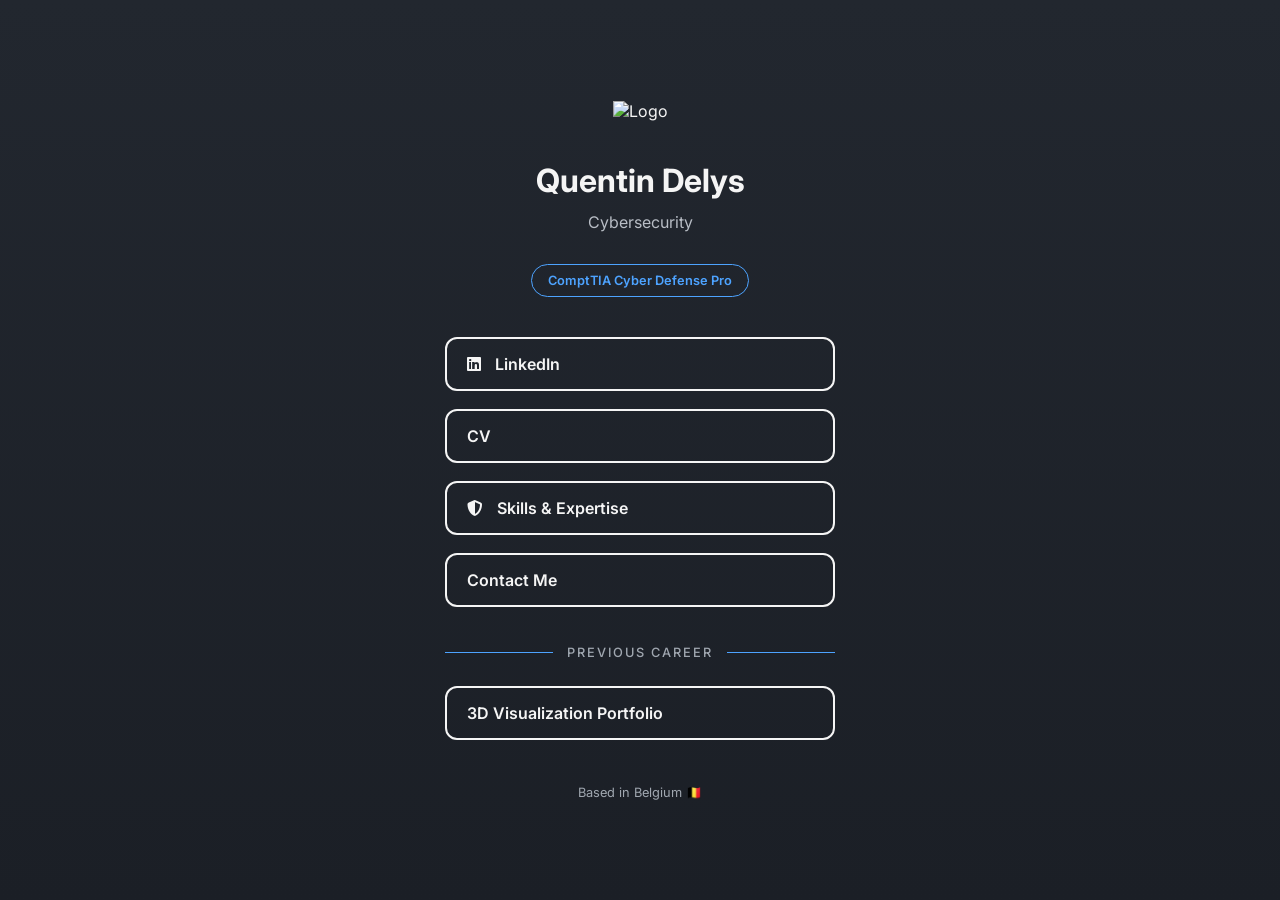
==== index.html @ 61f76bb6 "Add files via upload" ====
<!DOCTYPE html>
<html lang="en">

<link rel="stylesheet" href="hub_css.css">

<head>
<link rel="stylesheet" href="https://cdnjs.cloudflare.com/ajax/libs/font-awesome/6.7.2/css/all.min.css">

<meta charset="UTF-8">
<meta name="viewport" content="width=device-width, initial-scale=1.0">

<title>Quentin Delys</title>

<link rel="stylesheet" href="style.css">

<link rel="preconnect" href="https://fonts.googleapis.com">
<link href="https://fonts.googleapis.com/css2?family=Inter:wght@300;400;500;700&display=swap" rel="stylesheet">

</head>

<body>

<div class="container">

    <img src="sources/logo.svg" class="logo" alt="Logo">

    <h1>Quentin Delys</h1>

    <p class="subtitle">
        Cybersecurity
    </p>
<div class="certifications">
	<span>ComptTIA Cyber Defense Pro</span>
</div>

    <div class="links">

        <a href="https://www.linkedin.com/in/quentin-delys-7a1aa717a/" target="_blank">
			<i class="fa-brands fa-linkedin"></i>
            LinkedIn
        </a>

        <a href="sources/CV_IT_CyberSec_Quentin-Delys.webp" target="_blank">
            <span>CV</span>
        </a>
		
		<a href="Skills-Services.html">
			<i class="fa-solid fa-shield-halved"></i>
			Skills & Expertise
		</a>

        <a href="Contact-Me.html">
            Contact Me
        </a>
	<div class="section-divider">
    <span>Previous Career</span>
	</div>

		<a href="https://quentindelys-creator.github.io/3D-Generalist-book/index.html" target="_blank">
		3D Visualization Portfolio
		</a>
    </div>
	
	<div class="footer">
		Based in Belgium 🇧🇪
	</div>
</body>

</html>
---- hub_css.css ----
*{
    margin:0;
    padding:0;
    box-sizing:border-box;
}

body{

    background:linear-gradient(
        180deg,
        #22272F 0%,
        #1B1F26 100%
    );

    font-family:'Inter',sans-serif;

    color:#F5F5F5;

    display:flex;
    justify-content:center;
    align-items:center;
    min-height:100vh;

}

.container{

    width:100%;
    max-width:450px;

    text-align:center;

    padding:50px 30px;

}

.logo{

    width:200px;

    margin-bottom:40px;

}

h1{

    font-size:2rem;

    font-weight:700;

    margin-bottom:10px;

}

.subtitle{

    color:#B8BDC5;

    margin-bottom:30px;

    line-height:1.5;

}

.certifications{

    display:flex;
    justify-content:center;
    gap:10px;

    margin:20px 0 40px;

}

.certifications span{

    border:1px solid #4DA3FF;

    color:#4DA3FF;

    padding:8px 16px;

    border-radius:20px;

    font-size:.8rem;

    font-weight:600;

}

.links{

    display:flex;

    flex-direction:column;

    gap:18px;

}

.links a{

    display:flex;
    align-items:center;
    justify-content:flex-start;

    gap:14px;

    text-decoration:none;

    color:#F5F5F5;

    border:2px solid #F5F5F5;

    border-radius:12px;

    padding:15px 20px;

    transition:.25s;

    font-weight:600;

}

.links a:hover{

    background:#73C9EC;

    color:#22272F;

    transform:translateY(-3px);

}

.section-divider{

    display:flex;
    align-items:center;

    margin:20px 0 8px;

    color:#A0A7B0;

    font-size:.8rem;

    font-weight:500;

    text-transform:uppercase;

    letter-spacing:2px;

}

.section-divider::before,
.section-divider::after{

    content:"";

    flex:1;

    height:1px;
	

    background:#4DA3FF;
}

.section-divider span{

    padding:0 14px;

}

.footer{

    margin-top:45px;

    color:#A0A7B0;

    font-size:.8rem;

}

/* ===== SKILLS & SERVICES ===== */

.skill-section{

    margin-top:35px;

    text-align:left;

}

.skill-section h2{

    display:flex;
    align-items:center;

    gap:12px;

    margin-bottom:18px;

    font-size:1.15rem;

    color:#F5F5F5;

}

.skill-section h2 i{

    color:#4DA3FF;

}


.skill-list{

    display:flex;

    flex-direction:column;

    gap:14px;

}


.skill{

    display:flex;

    flex-direction:column;

    gap:5px;

    padding:15px 18px;

    border-left:2px solid #4DA3FF;

    background:rgba(255,255,255,.03);

}


.skill strong{

    color:#F5F5F5;

    font-size:.95rem;

}


.skill span{

    color:#A0A7B0;

    font-size:.82rem;

    line-height:1.5;

}


.tags{

    display:flex;

    flex-wrap:wrap;

    gap:9px;

}


.tags span{

    border:1px solid #4DA3FF;

    color:#4DA3FF;

    padding:7px 12px;

    border-radius:20px;

    font-size:.78rem;

    font-weight:600;

}


.creative-section p{

    color:#A0A7B0;

    font-size:.85rem;

    line-height:1.5;

    margin-bottom:15px;

}


.portfolio-link{

    color:#4DA3FF;

    text-decoration:none;

    font-size:.85rem;

    font-weight:600;

}


.portfolio-link:hover{

    text-decoration:underline;

}


.back{

    margin-top:45px;

    margin-bottom:20px;

}


.back a{

    color:#A0A7B0;

    text-decoration:none;

    font-size:.85rem;

}


.back a:hover{

    color:#4DA3FF;

}
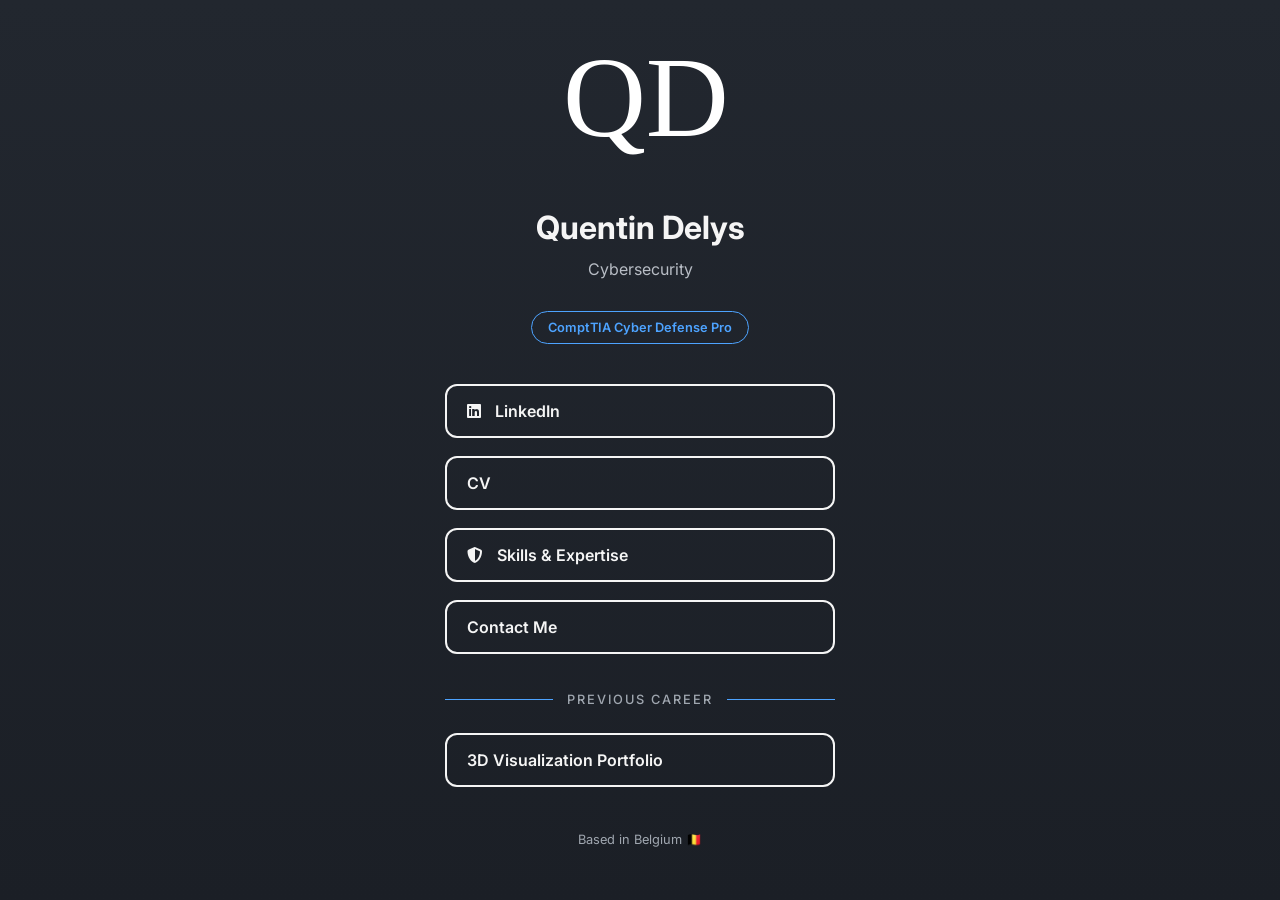
==== commit e5b66595: "Update index.html" ====
--- a/index.html
+++ b/index.html
@@ -22,7 +22,7 @@
 
 <div class="container">
 
-    <img src="sources/logo.svg" class="logo" alt="Logo">
+    <img src="Sources/logo.svg" class="logo" alt="Logo">
 
     <h1>Quentin Delys</h1>
 
@@ -40,7 +40,7 @@
             LinkedIn
         </a>
 
-        <a href="sources/CV_IT_CyberSec_Quentin-Delys.webp" target="_blank">
+        <a href="Sources/CV_IT_CyberSec_Quentin-Delys.webp" target="_blank">
             <span>CV</span>
         </a>
 		
@@ -66,4 +66,6 @@
 	</div>
 </body>
 
-</html>+</html>
+
+<!-- Updated -->
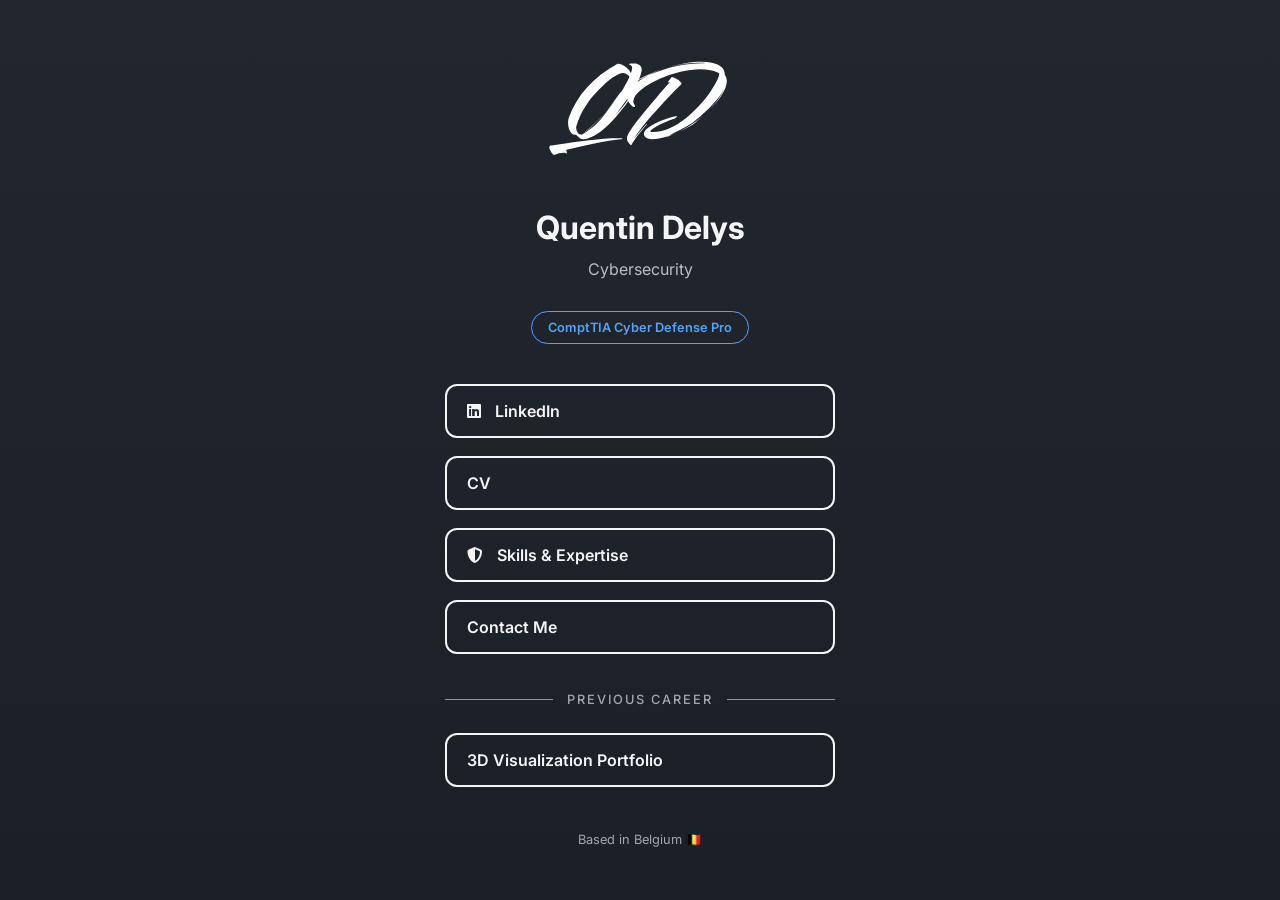
==== commit f89ed374: "Update index.html" ====
--- a/index.html
+++ b/index.html
@@ -10,8 +10,6 @@
 <meta name="viewport" content="width=device-width, initial-scale=1.0">
 
 <title>Quentin Delys</title>
-
-<link rel="stylesheet" href="style.css">
 
 <link rel="preconnect" href="https://fonts.googleapis.com">
 <link href="https://fonts.googleapis.com/css2?family=Inter:wght@300;400;500;700&display=swap" rel="stylesheet">
